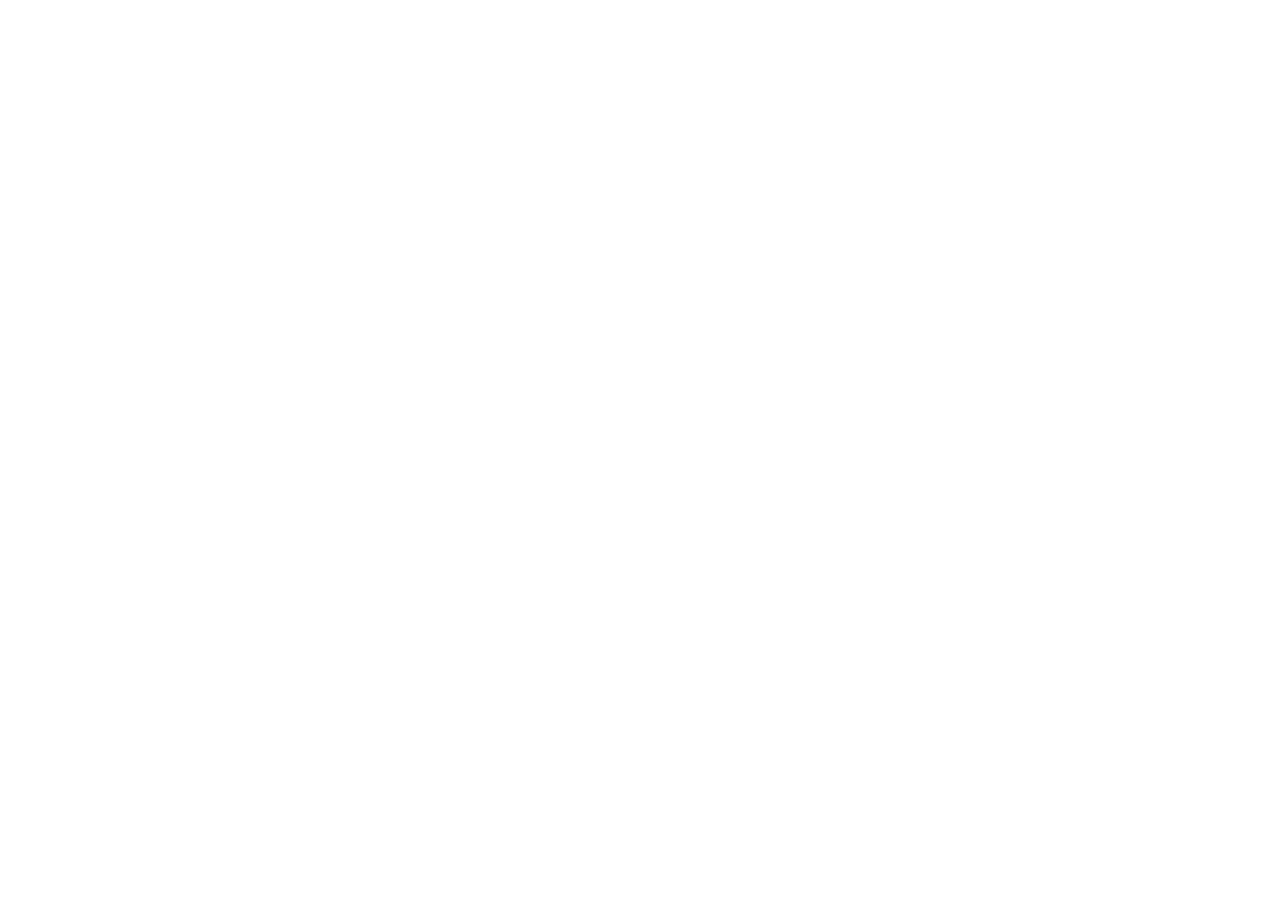
==== index.html @ 4d6d2b2b "testtt" ====
<html>

<head>
    <script src="exercises/7-collections/test.theorie.js" type="module"></script>
    <link rel="stylesheet" type="text/css" href="styles/index.css" />
</head>

<body>
    <canvas id="canvas"> </canvas>

</body>

</html>
---- styles/index.css ----
body {
    text-align: center;
    background-color: white;
}

#canvas {
    width: 100%;
    height: 100%;
    margin: 0;
    padding: 0;
    position: absolute;
    top: 0;
    left: 0;
}
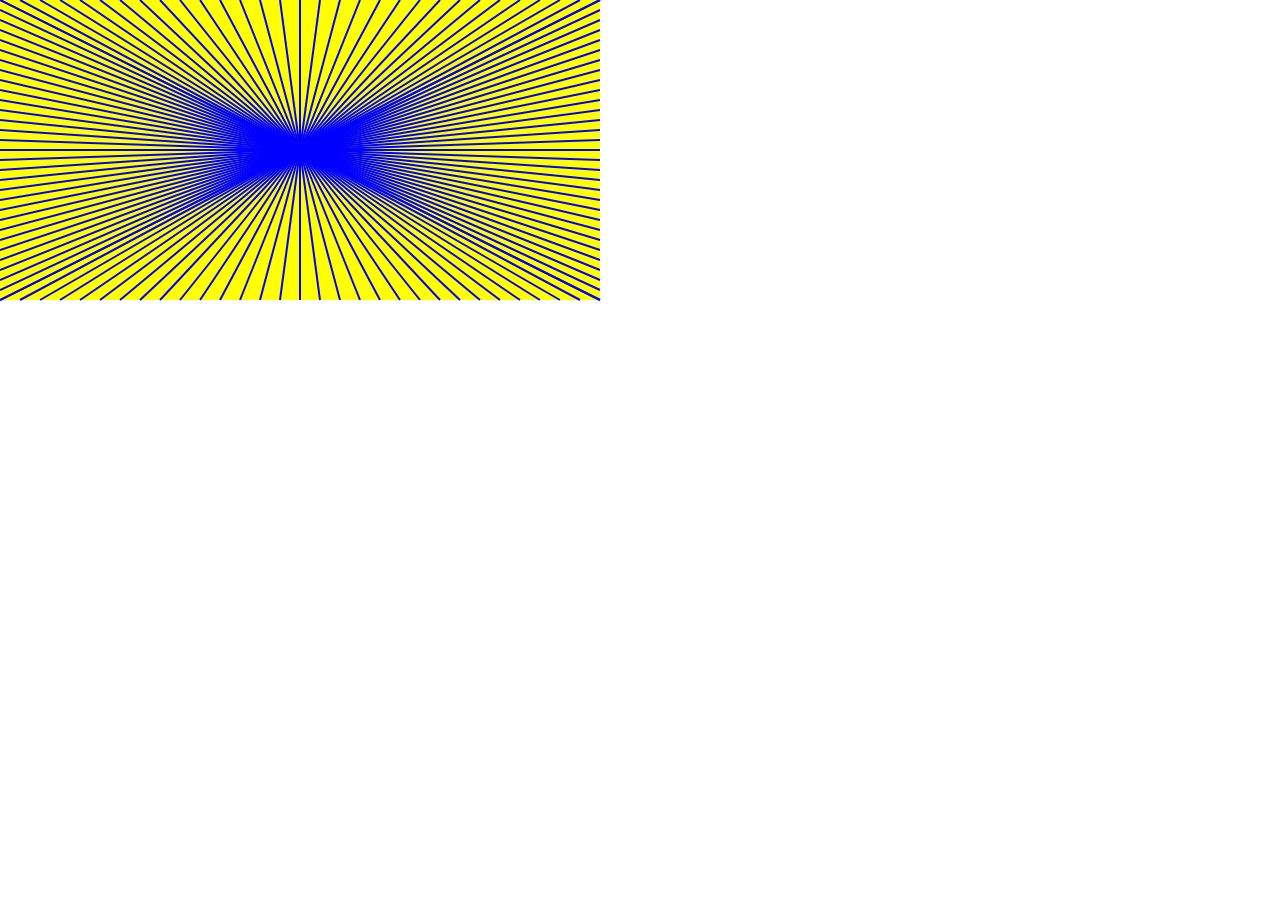
==== commit ee94b57c: "holleee" ====
--- a/index.html
+++ b/index.html
@@ -1,7 +1,7 @@
 <html>
 
 <head>
-    <script src="exercises/7-collections/test.theorie.js" type="module"></script>
+    <script src="exercises/4-iteration_for/4.1lines(2).js" type="module"></script>
     <link rel="stylesheet" type="text/css" href="styles/index.css" />
 </head>
 
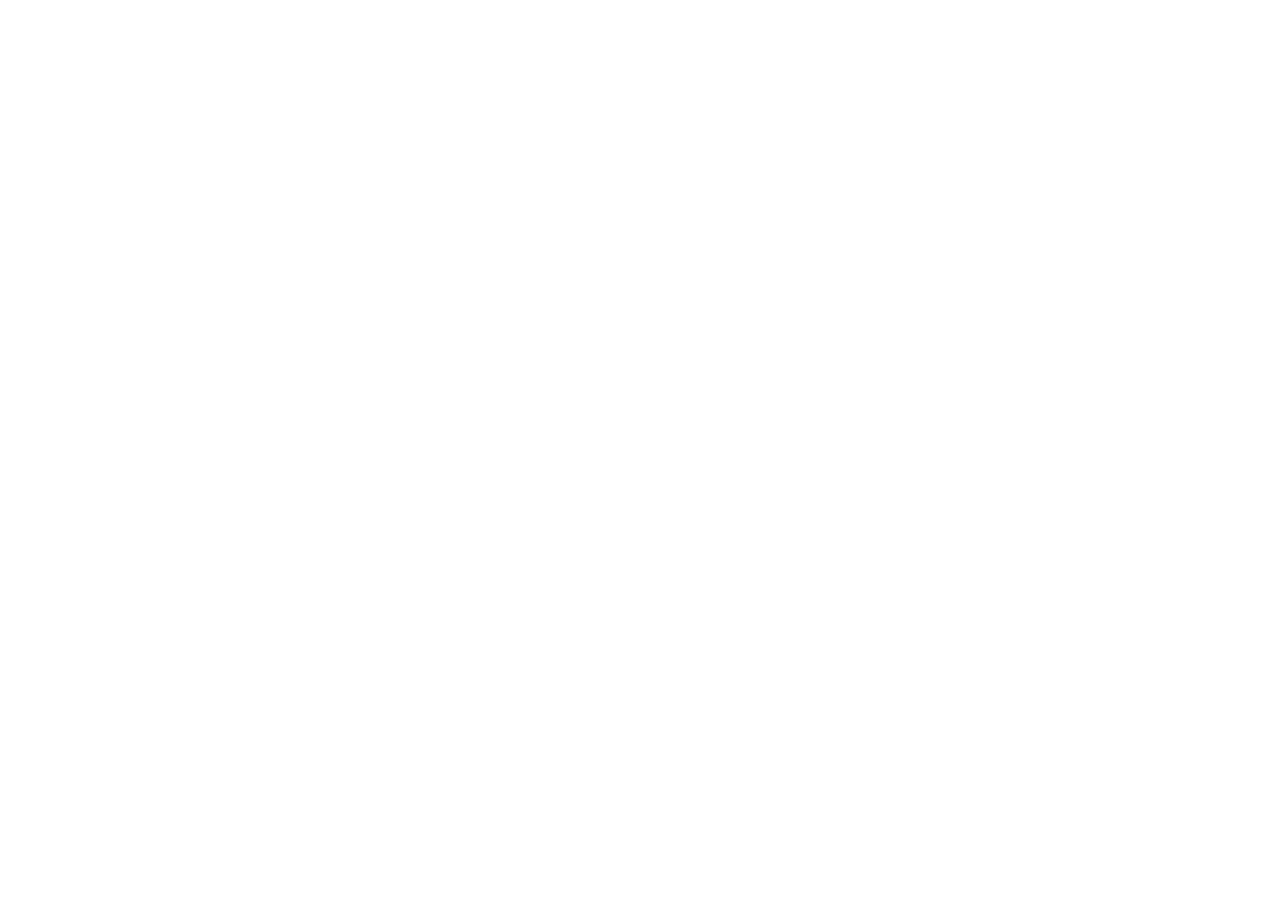
==== commit dd7a6ebf: "randombubbles" ====
--- a/index.html
+++ b/index.html
@@ -1,7 +1,7 @@
 <html>
 
 <head>
-    <script src="exercises/4-iteration_for/4.1lines(2).js" type="module"></script>
+    <script src="exercises/4-iteration_for/4.2randombubbles(2).js" type="module"></script>
     <link rel="stylesheet" type="text/css" href="styles/index.css" />
 </head>
 
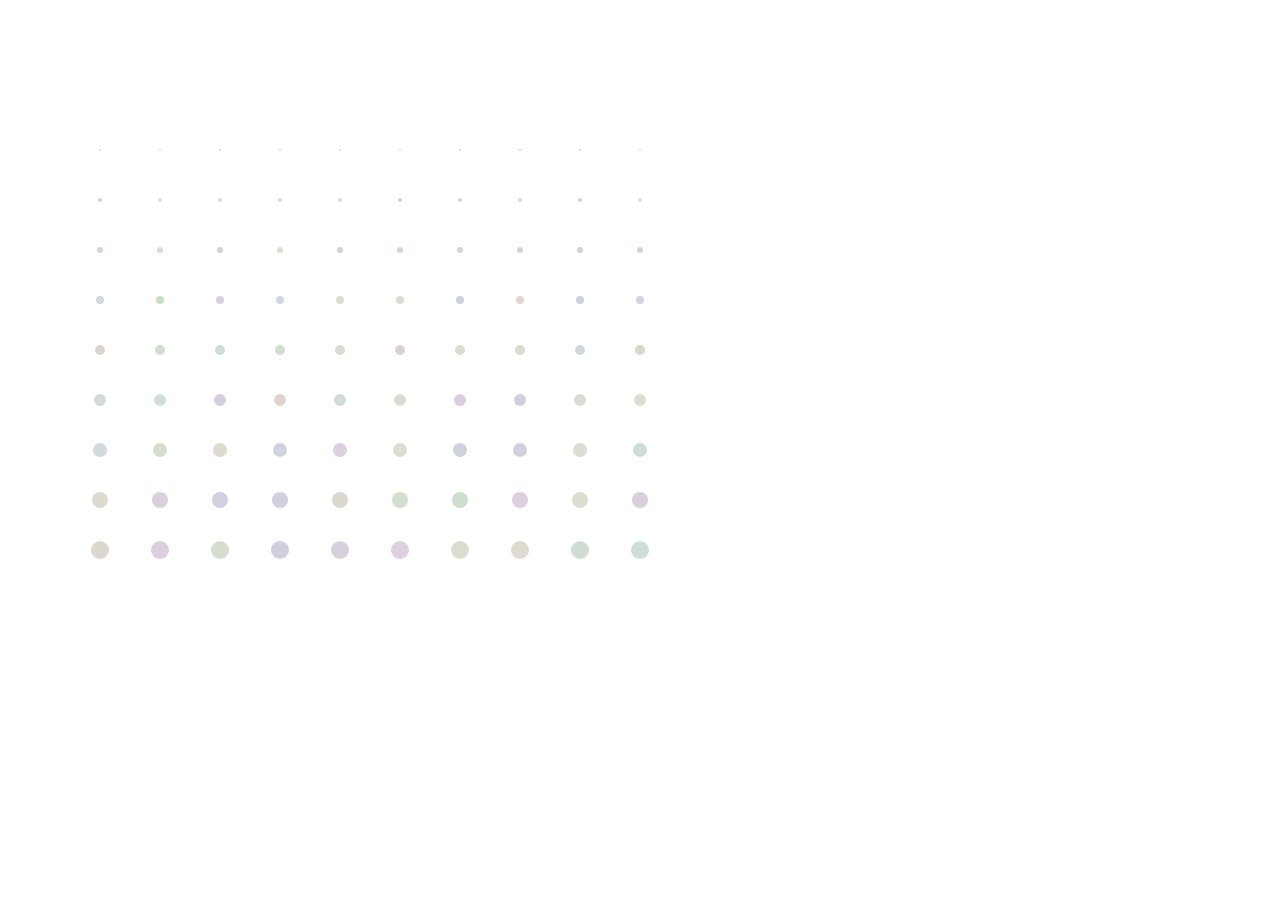
==== commit 919605f8: "circle" ====
--- a/index.html
+++ b/index.html
@@ -1,7 +1,7 @@
 <html>
 
 <head>
-    <script src="exercises/4-iteration_for/4.2randombubbles(2).js" type="module"></script>
+    <script src="exercises/4-iteration_for/4.randomcircle.js" type="module"></script>
     <link rel="stylesheet" type="text/css" href="styles/index.css" />
 </head>
 
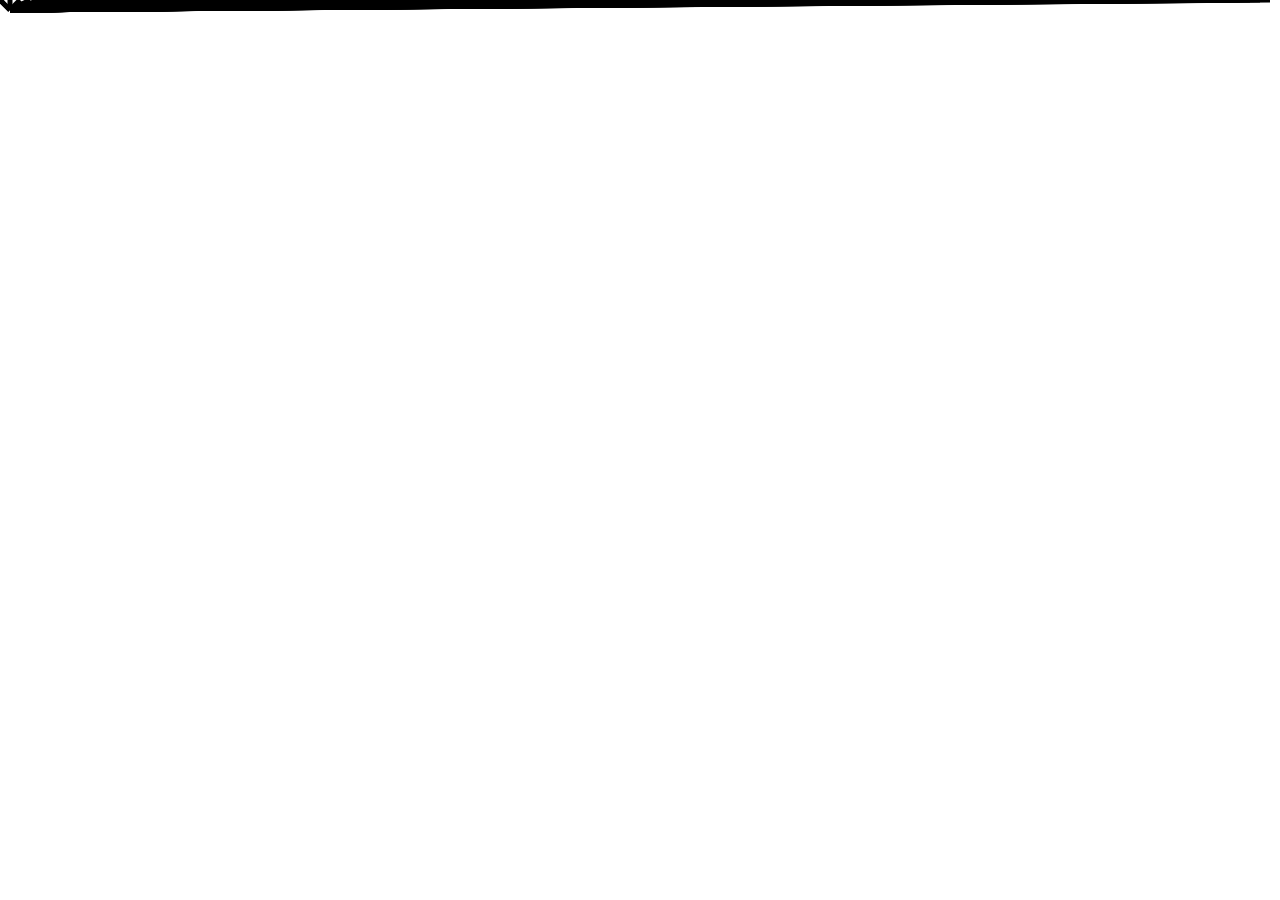
==== commit a7e0402b: "nn" ====
--- a/index.html
+++ b/index.html
@@ -1,7 +1,7 @@
 <html>
 
 <head>
-    <script src="exercises/4-iteration_for/4.randomcircle.js" type="module"></script>
+    <script src="exercises/5-selection/5.2maze(2).js" type="module"></script>
     <link rel="stylesheet" type="text/css" href="styles/index.css" />
 </head>
 
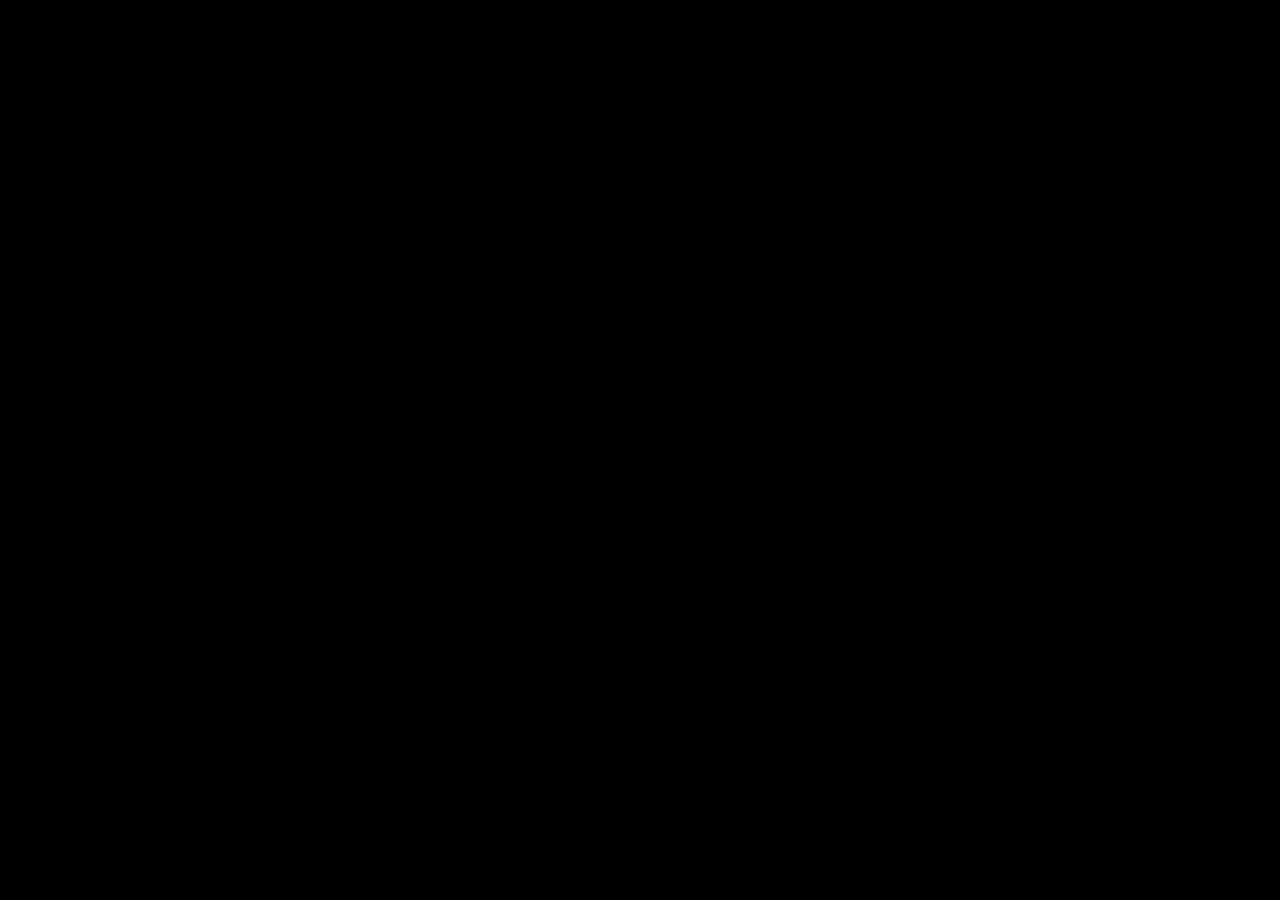
==== commit 45e599f4: "arrows" ====
--- a/index.html
+++ b/index.html
@@ -1,11 +1,13 @@
 <html>
 
 <head>
-    <script src="exercises/5-selection/5.2maze(2).js" type="module"></script>
+    <script src="exercises/7-collections/7.demokey.js" type="module"></script>
     <link rel="stylesheet" type="text/css" href="styles/index.css" />
 </head>
 
 <body>
+
+
     <canvas id="canvas"> </canvas>
 
 </body>
